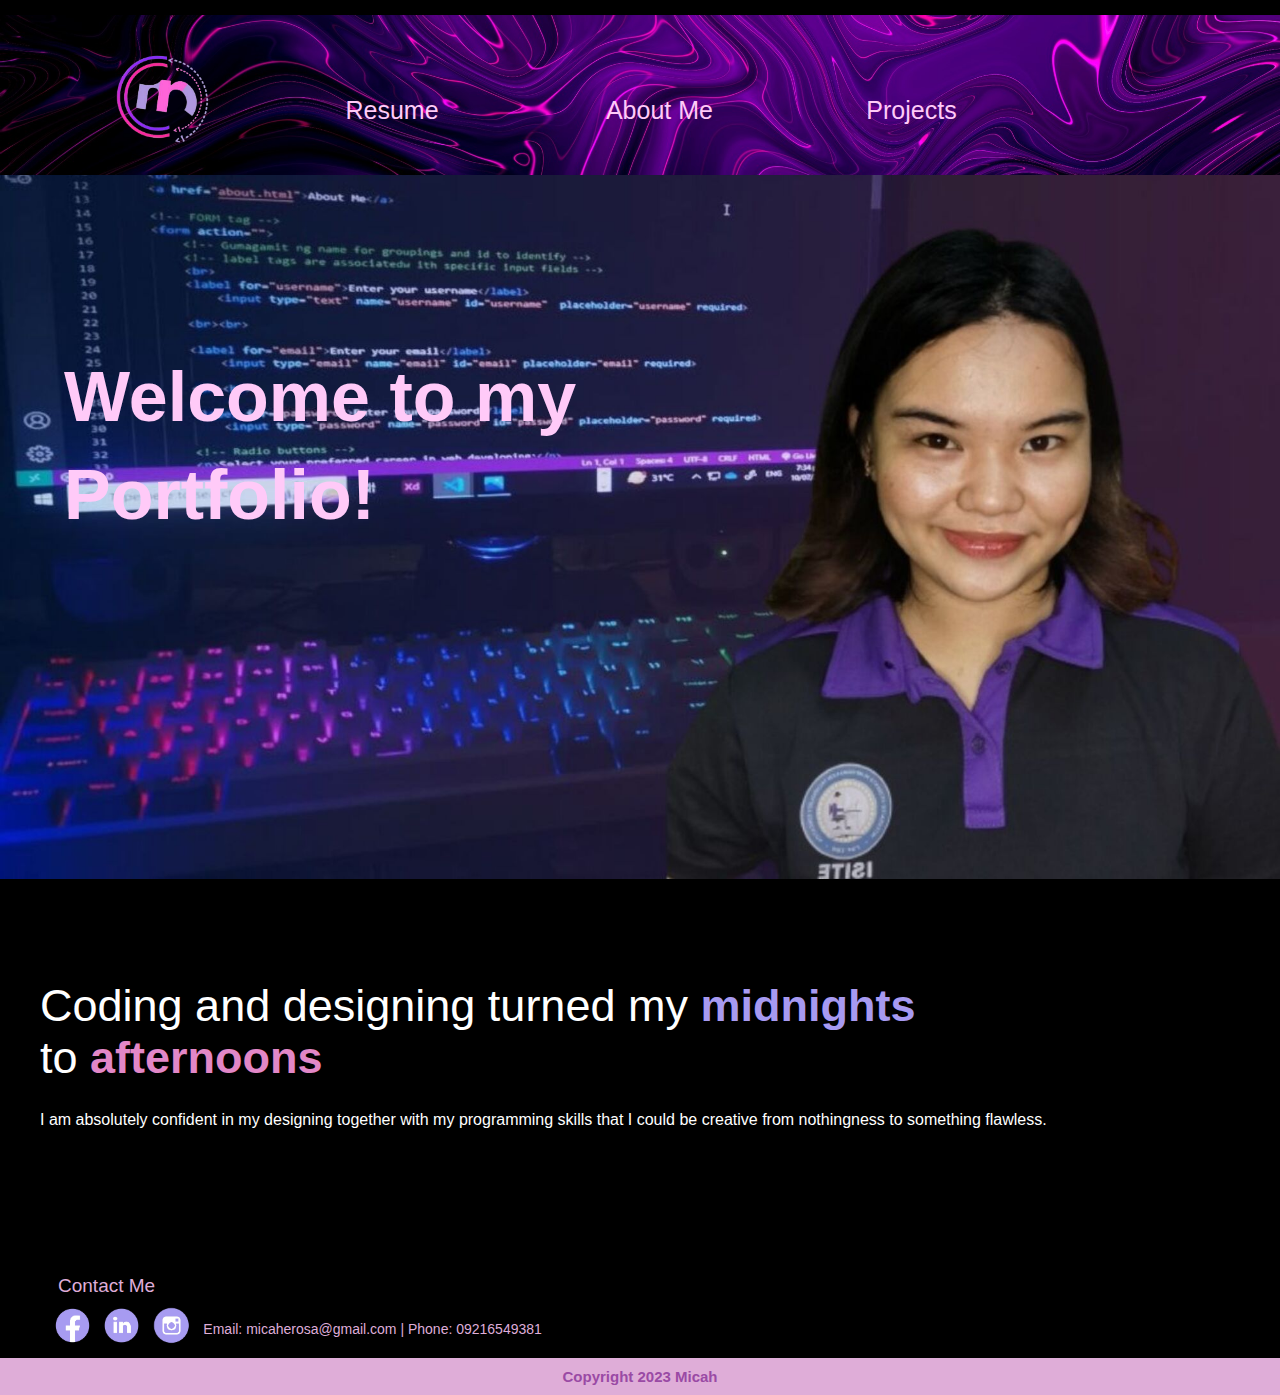
==== index.html @ b0646d80 "Add files via upload" ====
<!DOCTYPE html>
<html lang="en">
  <head>
    <meta charset="UTF-8" />
    <meta name="viewport" content="width=device-width, initial-scale=1.0" />
    <link rel="stylesheet" href="styles.css" />
    <link rel="icon" href="image/fav.ico" type="images/x-icon" />
    <title>Portfolio</title>
  </head>
  <body class="index">
    <!-- Header tag -->
    <header>
      <!-- Navigation tag -->
      <nav class="main-nav">
        <ul>
          <li>
            ><a href="index.html"
              ><img src="image/LOGO-4.png" alt="logo brand"
            /></a>
          </li>
          <li>
            <a class="resume" href="https://tinyurl.com/4u8nb6hh">Resume</a>
          </li>
          <li><a class="about" href="about.html">About Me</a></li>
          <li><a class="skills" href="project.html">Projects</a></li>
        </ul>
      </nav>
    </header>

    <!-- Section tag -->
    <section class="banner">
      <img src="image/bannermicah2.jpg" alt="a welcome banner" />

      <div class="welcome">
        <h2>Welcome to my<br /><span>Portfolio!</span></h2>
      </div>
    </section>

    <!-- Main tag -->
    <main>
      <!-- Article tag -->
      <article>
        <h2>
          Coding and designing turned my
          <span class="midnights">midnights</span> <br />to
          <span class="afternoons">afternoons</span>
        </h2>

        <p>
          I am absolutely confident in my designing together with my programming
          skills that I could be creative from nothingness to something
          flawless.
        </p>
      </article>
    </main>

    <section class="contact">
      <h2>Contact Me</h2>
      <ul>
        <li>
          <a href="https://www.facebook.com/maka.resurreccion?mibextid=ZbWKwL"
            ><img src="image/facebook.png" alt="gmail icon"
          /></a>
        </li>
        <li>
          <a
            href="https://www.linkedin.com/in/micah-ena-e-resurreccion-240752249?fbclid=IwAR1IHyWuioI54bznDAYkP6o9n7Ryg1tYyhlBDgGIAQuP-Q1dS9Hyx6WhMOM"
            ><img src="image/linked.png" alt="facebook icon"
          /></a>
        </li>
        <li>
          <a
            href="https://www.instagram.com/makaunnie/?igshid=NGExMmI2YTkyZg%3D%3D&fbclid=IwAR3zL6qZA-yE4nOuz5neq4vm261IovpgcJkiwqw4fCmxgklK6AHja8EPsSI"
            ><img src="image/instagram.png" alt="instagram icon"
          /></a>
        </li>
        <li>
          <p>Email: micaherosa@gmail.com | Phone: 09216549381</p>
        </li>
      </ul>
    </section>

    <footer class="copyright">
      <p>Copyright 2023 Micah</p>
    </footer>
  </body>
</html>
---- styles.css ----
body{
    margin: 0;
    padding: 0;
    font-family: Arial, Helvetica, sans-serif;
   
    background-image: url(image/bg3.jpg);
    background-size: cover;
    background-position: center;
}


header{

  
    max-width: 2000px;
    width: 100%;
    position: sticky;
    background-image: url(image/nav.jpg);
    background-size: cover;
    background-position: center;
    text-align: left;
    margin: 0 auto;
    z-index: 1;
    top: 15px;
    
    

}

header li img{
    
    width: 60%;
    margin: 0 25px;
    display: inline-block;
    position: relative;
    top: 52px;
    right: 35px;
    
    
 

}

nav ul{
    /* white-space: nowrap; */
    max-width: 2000px;
    margin: 0;
    padding: 0;
    width: 100%;


}

 nav li{
    width: 20%;
    display: inline-block; 
    font-family: Arial, Helvetica, sans-serif;

   
    
} 

nav li a{
    position: relative;
    bottom: 50px;
    left: 85px;
    text-decoration: none;
    color:  #ffcaf8;;
    font-size: 25px;
    text-align: center;

   
}


header h1{
   
 
   font-size: 25px;
   border: 3px solid #9a4aa5;
   display: inline-block;
   padding: 6px 6px;
   color: #9a4aa5;
   border-radius: 40px;
  


}

.banner{
    position: relative;
    margin-top: 0;

}

.banner img{
    /* para ma-view or mag fit sa browser yung image */
    max-width: 2000px;
    width: 100%;

}

.banner .welcome{
    position: absolute;
    left: 5%;
    top: 18%;

    
}

.banner h2{
  
    font-size: 70px;
    line-height: 1.4em;
    font-family: Arial, Helvetica, sans-serif;
    color:  #ffcaf8;
    font-weight: 700;
 

   

}

 

main p{
    max-width: 100%;
    width: 2000px;
    margin: 80px auto; 
    padding: 0 40px;
    box-sizing: border-box;
    line-height: 2em;
    color: white;
    
}

article h2{
   
    position: relative;
    top: 60px;
    color:  #ffffff;
    padding: 0px 40px;
    font-size: 45px;
   
   
}

article h2 .midnights{
    color: #a79af1;
    font-weight: bold;
    
}

article h2 .afternoons{
    color: #e287c7;
    font-weight: bold;
}

.images{
   
    white-space: nowrap;
    margin: 0 0px;
   
}

.images li{
    display: inline-block;
    width: 40%;
    margin: 0 5px;
    padding: 0 5px;
  
  
}

.images li img{
    max-width: 100%;
    margin: 0 50px;
   
 
   
   
}

.contact p{

    text-align: center;
    color:white;

}

.contact h2{
    color: #dfadd8;
    text-align: left;
    padding-left: 40px;;
    font-weight: lighter;
}


footer {

    color:#9a4aa5;
    background-color: #dfadd8;
    position: relative;
    top: 20px;
    width: 100%;
    

 
}

footer p{
    font-size: 15px;
    text-align: center;
    padding: 10px 0;
    font-weight: bold;
  
   
  
}



/* PSEUDO CLASSES */

nav li a:hover {
    text-decoration: underline;
    
  
}


.images li:hover{
    position: relative;
    top: -30px;
   

}


/* MEDIA QUERIES */


@media only screen and (max-width: 1400px){
    .images li{
        display: inline-block;
        width: 40%;
        position: relative;
        left: -8px;
      
      
    }
    

}



@media only screen and (max-width: 1000px){

    .banner h2{
        font-size: 58px;;
    }
}


@media only screen and (max-width: 690px){

    .banner h2{
        font-size: 37px;;
    }

    nav li a{
    
        font-size: 16px;
        position: relative;
        top: -45px;
    
       
    }
    nav ul{
        white-space: nowrap;
        max-width: 1200px;
        margin: 0;
        position: relative;
        right: 50px;
        top: 25px;
        width: 100%;
  
    
    }

    nav li a img{
        position: relative;
        left: 0;
        top: 22px;
   
    } 
    .images li{
        display: block;
        width: 60%;
        margin: 0 5px;
        padding: 0 5px;
      
      
    }

  
    
    

    
}


 @media only screen and (max-width: 900px){

    .banner h2{
        font-size: 50px;;
    }

    nav .resume,
    .about,
    .skills{
    
        font-size: 20px;
        position: relative;
        top: -30px;

    }

}

 @media only screen and (max-width: 900px){

    .banner h2{
        font-size: 50px;;
    }

    nav .resume,
    .about,
    .skills{
    
        font-size: 20px;
        position: relative;
        top: -30px;

    }

}

    @media only screen and (max-width: 900px){

        .banner h2{
            font-size: 50px;;
        }
    
        nav .resume,
        .about,
        .skills{
        
            font-size: 20px;
            position: relative;
            top: -30px;
        
           
        }
    
} 

@media only screen and (max-width: 600px){

    .banner h2{
        font-size: 45px;;
    }

     nav .resume,
    .about,
    .skills{
    
        font-size: 19px;
        position: relative;
        top: -48px;
    
       
    } 

    nav li a img{
        position: relative;
        top: 23px;
        left: -25px;
    
   
    } 


    

} 

@media only screen and (max-width: 700px){

    .banner h2{
        font-size: 37px;;
    }

     nav .resume,
    .about,
    .skills{
    
        font-size: 19px;
        position: relative;
        top: -50px;
    
       
    }  

} 




@media only screen and (max-width: 700px){
    .images li{
        display: block;
        width: 60%;
        position: relative;
        left: 10px;

      
    }

    .images li:hover{
        position: relative;
        left: -30px;
       
    
    }

   

}


@media only screen and (max-width: 500px){
    
    nav .resume,
    .about,
    .skills{
    
        font-size: 15px;
        position: relative;
        top: -45px;

    }

}

@media only screen and (max-width: 370px){
    
    .images li{
        display: block;
        width: 70%;
        position: relative;
        left: -38px;

      
    }


    .banner h2{
        font-size: 28px;;
    }

    nav .resume,
    .about,
    .skills{
    
        font-size: 14px;
        position: relative;
        top: -38px;
    
       
    }  
    article h2{
   
        position: relative;
        top: 60px;
        color:  #ffffff;
        padding: 0px 40px;
        font-size: 29px;
        font-weight: lighter;
    }


  
    
   

}


















body{
    margin: 0;
    padding: 0;
    font-family: Arial, Helvetica, sans-serif;
    background-color: black;
}


header{

  
    max-width: 1400px;
    width: 100%;
    position: sticky;
    background-color: black;
    text-align: left;
    margin: 0 auto;
    
    z-index: 1;
    top: 15px;
    
    

}

header img{
    /* display: inline-block; */
    width: 60%;
    margin: 0 25px;
    display: inline-block;
    
    
 

}
nav ul{
    white-space: nowrap;
    max-width: 1400px;
    margin: 0;
    padding: 0;
    width: 100%;


}

 nav li{
    width: 20%;
    display: inline-block; 
    font-family: Arial, Helvetica, sans-serif;

   
    
} 

nav li a{
    position: relative;
    bottom: 50px;
    left: 85px;
    text-decoration: none;
    color:  #ffcaf8;;
    font-size: 25px;
    text-align: center;

   
}


header h1{
   
 
   font-size: 25px;
   border: 3px solid #9a4aa5;
   display: inline-block;
   padding: 6px 6px;
   color: #9a4aa5;
   border-radius: 40px;
  


}

.banner{
    position: relative;
    margin-top: 0;

}

.banner img{
    /* para ma-view or mag fit sa browser yung image */
    max-width: 1400px;
    width: 100%;

}

.banner .welcome{
    position: absolute;
    left: 5%;
    top: 18%;

}

.banner h2{
  
    font-size: 70px;
    line-height: 1.4em;
    font-family: Arial, Helvetica, sans-serif;
    color:  #ffcaf8;
    font-weight: 700;
   

}

 

main p{
    max-width: 100%;
    width: 1400px;
    margin: 80px auto; 
    padding: 0 40px;
    box-sizing: border-box;
    line-height: 2em;
    color: white;
}

article h2{
   
    position: relative;
    top: 60px;
    color:  #ffffff;
    padding: 0px 40px;
    font-size: 45px;
    font-weight: lighter;
}

article h2 .midnights{
    color: #a79af1;
}

article h2 .afternoons{
    color: #e287c7;
}

.images{
   
    white-space: nowrap;
    margin: 0 0px;
   
}

.images li{
    display: inline-block;
    width: 40%;
    margin: 0 5px;
    padding: 0 5px;
  
  
}

.images li img{
    max-width: 100%;
    margin: 0 50px;
   
 
   
   
}


footer {

    color:#9a4aa5;
    background-color: #dfadd8;
    position: relative;
    top: 20px;
    width: 100%;
    
    
  
    
 
 
}

footer p{
    font-size: 15px;
    text-align: center;
    padding: 10px 0;
    font-weight: bold;
  
   
  
}

.contact li{

    white-space: nowrap;
    display: inline-block;
   

}

.contact li img {

    width: 45px;
    left: 10px;
    position: relative;
    top: 49px;
   
    

}




.contact h2{
    color: #dfadd8;
    left: 18px;
    font-weight: lighter;
    font-size: 19px;
    position: relative;
    top: 59px;
    
    
}

.contact li p{

    color: #dfadd8;
    font-size: 14px;
    line-height: 2em;
    position: relative;
    top: 35px;
    left: 15px;
  
    

}



/* PSEUDO CLASSES */

nav li a:hover {
    text-decoration: underline;
    
  
}


.images li:hover{
    position: relative;
    top: -30px;
   

}




/* MEDIA QUERIES */


@media only screen and (min-width: 1400px){
    .images li{
        display: inline-block;
        width: 40%;
        position: relative;
        left: -8px;
      
      
    }

    .banner h2{
        font-size: 100px;;
    }
    

}




@media only screen and (max-width: 1000px){

    .banner h2{
        font-size: 58px;;
    }
}


@media only screen and (max-width: 690px){

    .banner h2{
        font-size: 37px;;
    }

    nav li a{
    
        font-size: 16px;
        position: relative;
        top: -45px;
    
       
    }
    nav ul{
        white-space: nowrap;
        max-width: 2000px;
        margin: 0;
        position: relative;
        right: 50px;
        top: 25px;
        width: 100%;
  
    
    }

    nav li img{
        position: relative;
        left: 50px;
        bottom: 25px;
       
        
    } 
    .images li{
        display: block;
        width: 60%;
        margin: 0 5px;
        padding: 0 5px;
      
      
    }
    

    
.contact li{

    white-space: nowrap;
    display: inline-block;
   

}

.contact li img {

    width: 40px;
    left: 8px;
    position: relative;
    top: 49px;
   
    

}




.contact h2{
    color: #dfadd8;
    left: 14px;
    font-weight: lighter;
    font-size: 17px;
    position: relative;
    top: 59px;
    
    
}

.contact li p{

    color: #dfadd8;
    font-size: 14px;
    line-height: 2em;
    position: relative;
    top: 35px;
    left: 14px;
  
    

}


    
}



 @media only screen and (max-width: 900px){

    .banner h2{
        font-size: 50px;;
    }

    nav .resume,
    .about,
    .skills{
    
        font-size: 20px;
        position: relative;
        top: -30px;

    }

}


@media only screen and (max-width: 600px){

    .banner h2{
        font-size: 45px;;
    }

     nav .resume,
    .about,
    .skills{
    
        font-size: 19px;
        position: relative;
        top: -48px;
    
       
    } 


    

} 

@media only screen and (max-width: 700px){

    .images li{
        display: block;
        width: 60%;
        position: relative;
        left: 10px;

      
    }

    .images li:hover{
        position: relative;
        left: -30px;
       
    
    }


    .banner h2{
        font-size: 37px;;
    }

     nav .resume,
    .about,
    .skills{
    
        font-size: 19px;
        position: relative;
        top: -50px;
    
       
    }  

} 





@media only screen and (max-width: 500px){
    
    nav .resume,
    .about,
    .skills{
    
        font-size: 15px;
        position: relative;
        top: -45px;

    }

        
.contact li{

    white-space: nowrap;
    display: inline-block;
   

}

.contact li img {

    width: 40px;
    left: 3px;
    position: relative;
    top: 49px;
   
    

}




.contact h2{
    color: #dfadd8;
    left: 8px;
    font-weight: lighter;
    font-size: 17px;
    position: relative;
    top: 59px;
    
    
}

.contact li p{

    color: #dfadd8;
    font-size: 10px;
    line-height: 2em;
    position: relative;
    top: 35px;
    left: 8px;
  
    

}

}

@media only screen and (max-width: 370px){
    
    .images li{
        display: block;
        width: 70%;
        position: relative;
        left: -38px;
        padding: 28px 0;

      
    }


    .banner h2{
        font-size: 28px;;
    }

    nav .resume,
    .about,
    .skills{
    
        font-size: 14px;
        position: relative;
        top: -38px;
    
       
    }  
    article h2{
   
        position: relative;
        top: 60px;
        color:  #ffffff;
        padding: 0px 40px;
        font-size: 29px;
        font-weight: lighter;
    }

    .images li:hover{
        position: relative;
        left: -47px;
       
    
    }
        
.contact li{

    white-space: nowrap;
    display: inline-block;
   

}

.contact li img {

    width: 40px;
    left: 6px;
    position: relative;
    top: 49px;
   
    

}




.contact h2{
    color: #dfadd8;
    left: 12px;
    font-weight: lighter;
    font-size: 17px;
    position: relative;
    top: 59px;
    
    
}

.contact li p{

    color: #dfadd8;
    font-size: 11px;
    line-height: 2em;
    position: relative;
    top: 35px;
    left: 10px;
  
    

}

    
}

@media only screen and (max-width: 360px){
    .contact li{

        white-space: nowrap;
        display: inline-block;
       
    
    }
    
    .contact li img {
    
        width: 40px;
        left: 6px;
        position: relative;
        top: 49px;
       
        
    
    }
    
    
    
    
    .contact h2{
        color: #dfadd8;
        left: 12px;
        font-weight: lighter;
        font-size: 17px;
        position: relative;
        top: 59px;
        
        
    }
    
    .contact li p{
    
        color: #dfadd8;
        font-size: 10px;
        line-height: 2em;
        position: relative;
        top: 35px;
        left: 9px;
      

}


}


@media only screen and (max-width: 359px){


    .contact li{

        white-space: nowrap;
        display: inline-block;
       
    
    }
    
    .contact li img {
    
        width: 40px;
        left: 6px;
        position: relative;
        top: 49px;
       
        
    
    }
    
    
    
    
    .contact h2{
        color: #dfadd8;
        left: 12px;
        font-weight: lighter;
        font-size: 17px;
        position: relative;
        top: 59px;
        
        
    }
    
    .contact li p{
    
        color: #dfadd8;
        font-size: 10px;
        line-height: 2em;
        position: relative;
        top: 35px;
        left: 9px;
      

}


}


@media only screen and (min-width: 2000px){
    nav ul{
        white-space: nowrap;
        max-width: 2000px;
        margin: 0;
        padding: 90px;
        width: 100%;
    
    
    }
}

@media only screen and (min-width: 1800px){
   
    header{

  
        max-width: 2000px;
        width: 100%;
        position: sticky;
        background-image: url(image/nav.jpg);
        background-size: cover;
        background-position: center;
        text-align: left;
        margin: 0;
        padding: 0;
        z-index: 1;
        top: 15px;
        
        
    
    }
    nav ul{
        white-space: nowrap;
        max-width: 2000px;
        margin: 0;
        position: relative;
        top: 25px;
        width: 100%;
  
    
    }

    nav .resume,
    .about,
    .skills{
    
        font-size: 60px;
        position: relative;
        bottom: 90px;
        left: 150px;
    
        
       

    }

    nav.main-vav{
        padding: 0;
    }

    
nav ul{

    margin: 0;
    padding: 0;
    width: 100%;


}

.banner img{
  
    max-width: 2000px;
    width: 100%;

}

.banner h2{
    font-size: 155px;;
}

main p{
    max-width: 100%;
    width: 2000px;
    margin: 69px auto; 
    padding: 0 90px;
    box-sizing: border-box;
    line-height: 2em;
    color: white;
    font-size: 50px;
    
}

article h2{
   
    position: relative;
    top: 60px;
    color:  #ffffff;
    padding: 0px 87px;
    font-size: 100px;
   
   
}

article h2 .midnights{
    color: #a79af1;
    font-weight: bold;
    font-size: 100px;
    
}

article h2 .afternoons{
    color: #e287c7;
    font-weight: bold;
    font-size: 100px;
}

.images li{
    display: inline-block;
    width: 40%;
    margin: 0 20px;
    padding: 0 50px;
  
  
}
.contact h2{
    color: #dfadd8;
    left: 12px;
    font-weight: lighter;
    font-size: 50px;
    position: relative;
    top: 59px;
    
    
}

.contact li p{

    color: #dfadd8;
    font-size: 47px;
    line-height: 2em;
    position: relative;
    top: 35px;
    left: 9px;
  

}

.contact li img {
    
    width: 100px;
    left: 6px;
    position: relative;
    top: 49px;

}

footer {

    color:#9a4aa5;
    background-color: #dfadd8;
    position: relative;
    top: 49px;
    width: 100%;
    

}

footer p{
    font-size: 50px;
    text-align: center;
    padding: 10px 0;
    font-weight: bold;

  
}




}
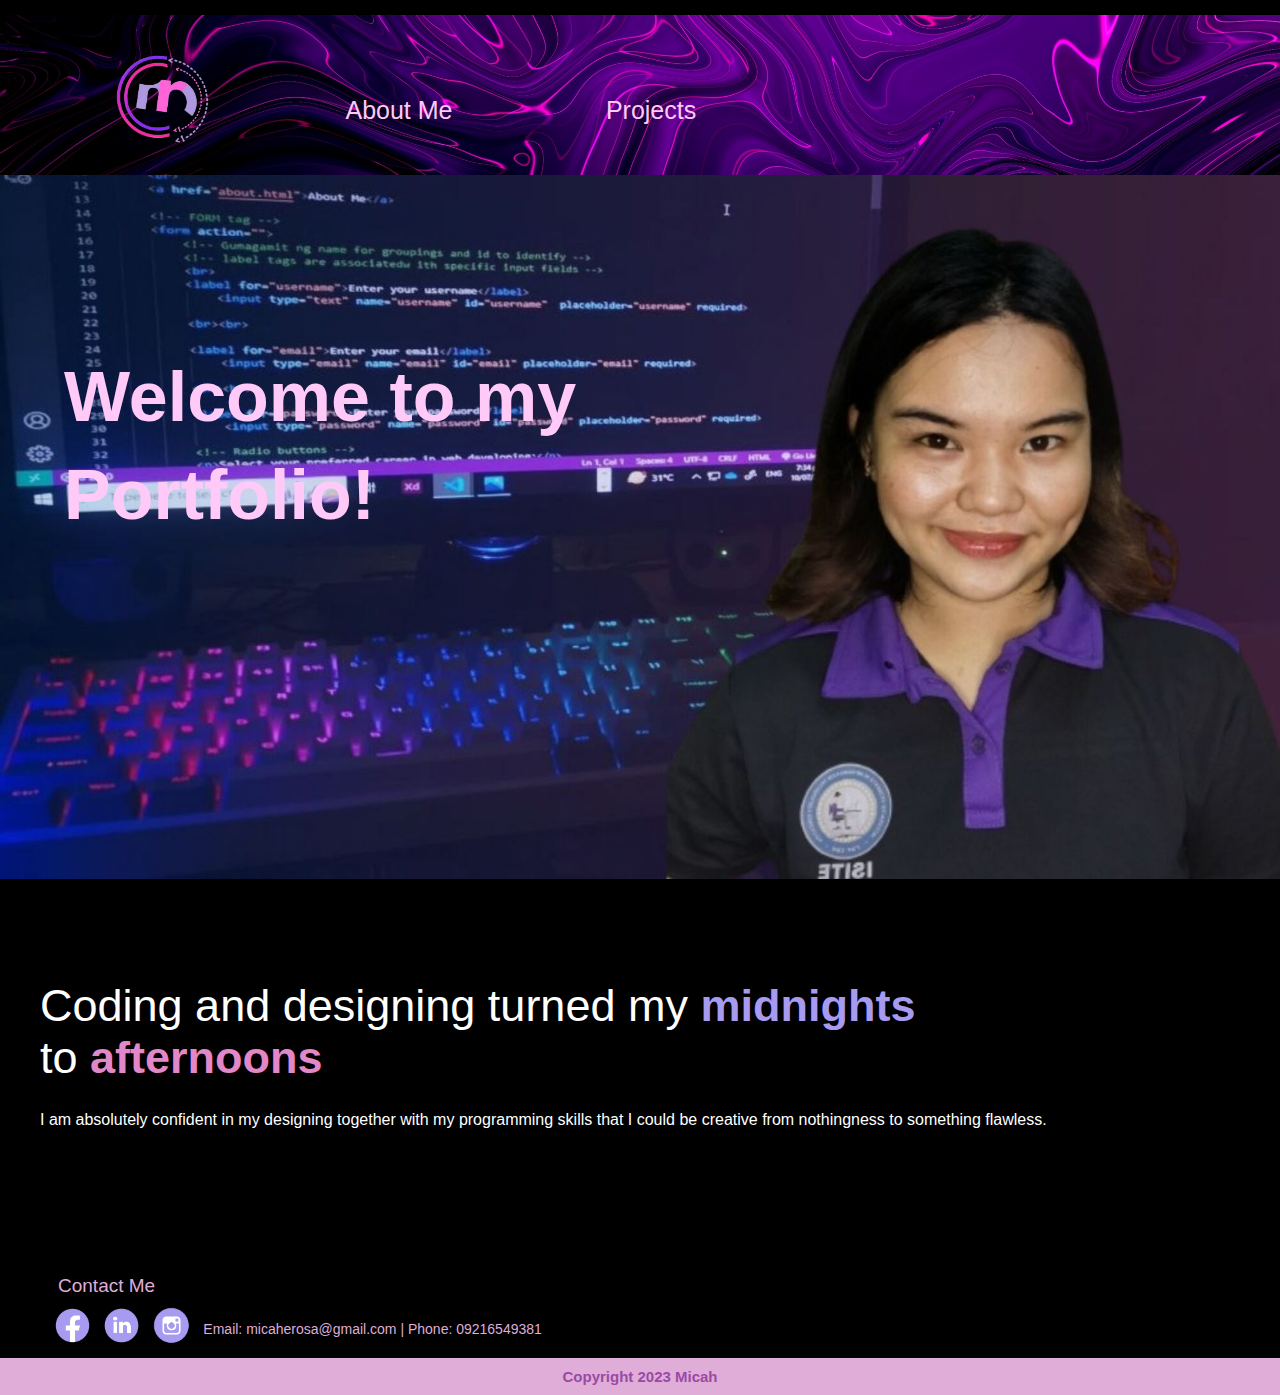
==== commit e844fd34: "Update index.html" ====
--- a/index.html
+++ b/index.html
@@ -17,9 +17,6 @@
             ><a href="index.html"
               ><img src="image/LOGO-4.png" alt="logo brand"
             /></a>
-          </li>
-          <li>
-            <a class="resume" href="https://tinyurl.com/4u8nb6hh">Resume</a>
           </li>
           <li><a class="about" href="about.html">About Me</a></li>
           <li><a class="skills" href="project.html">Projects</a></li>
